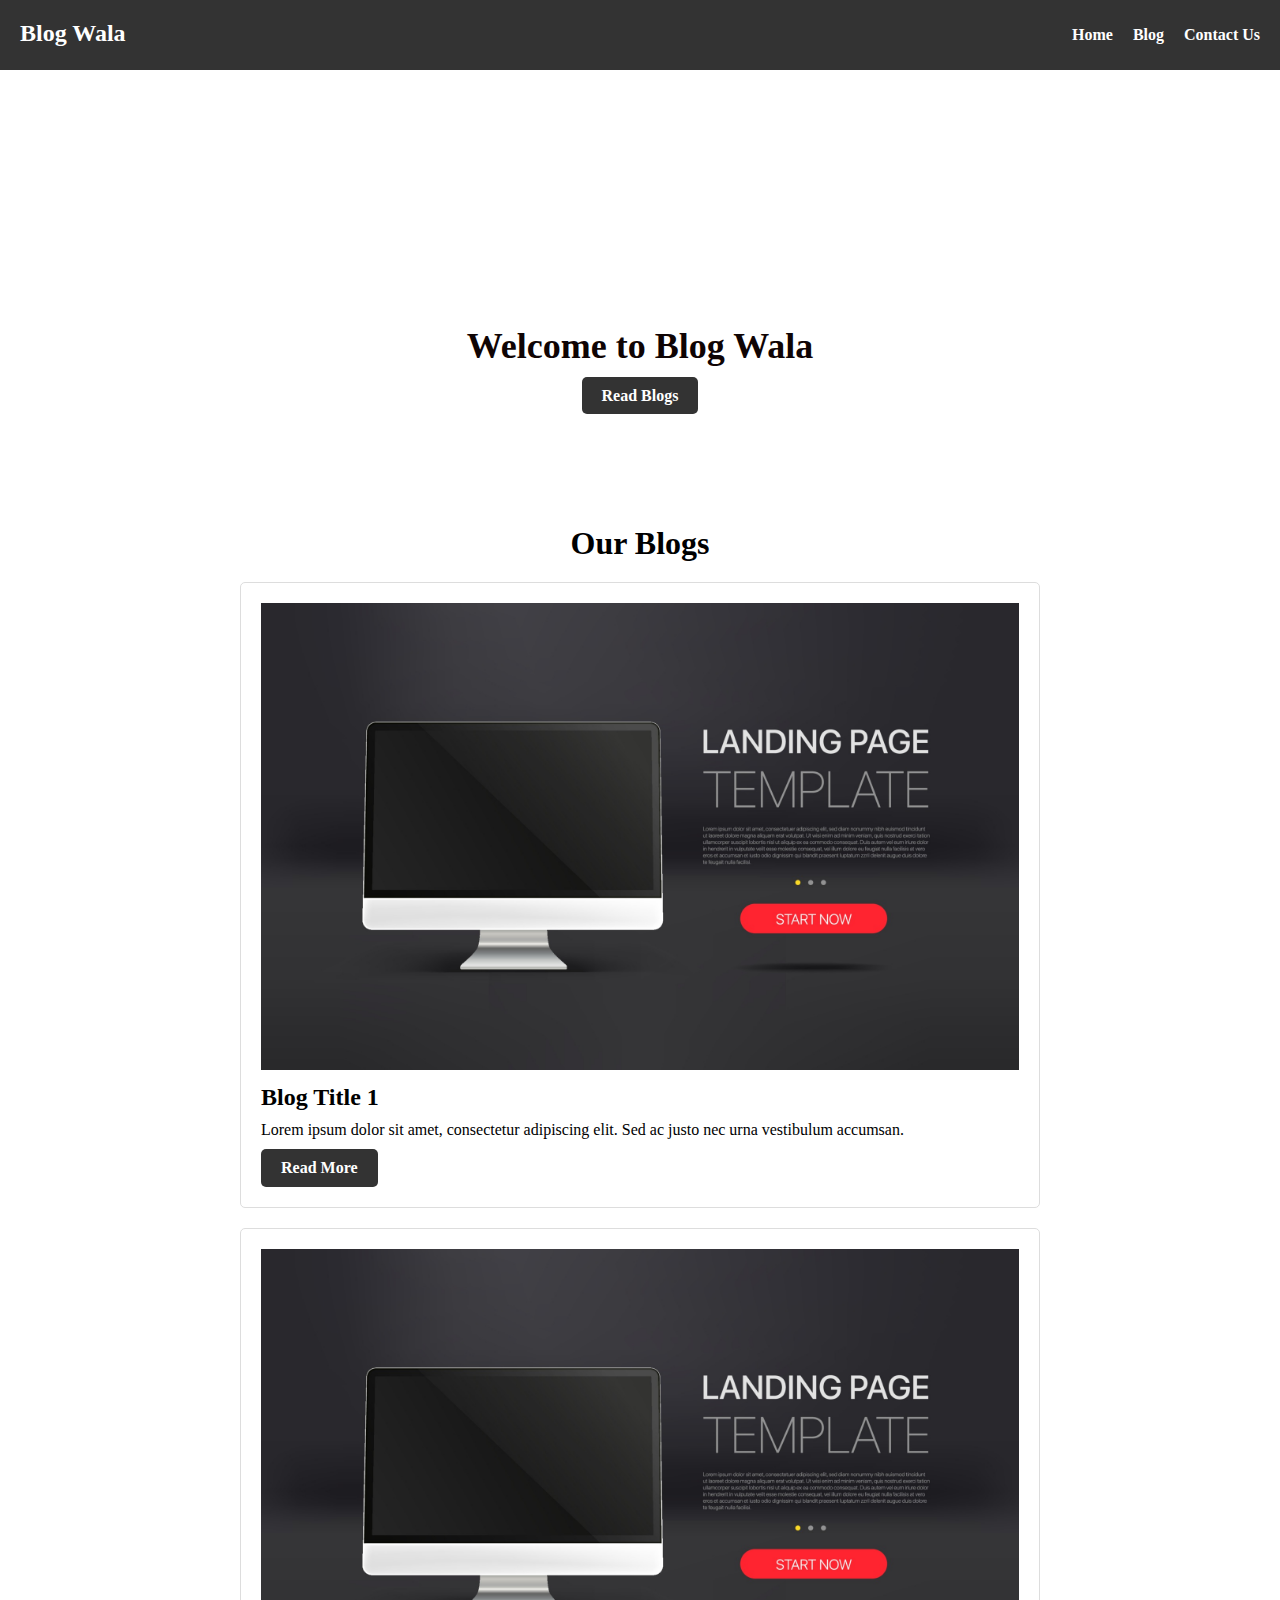
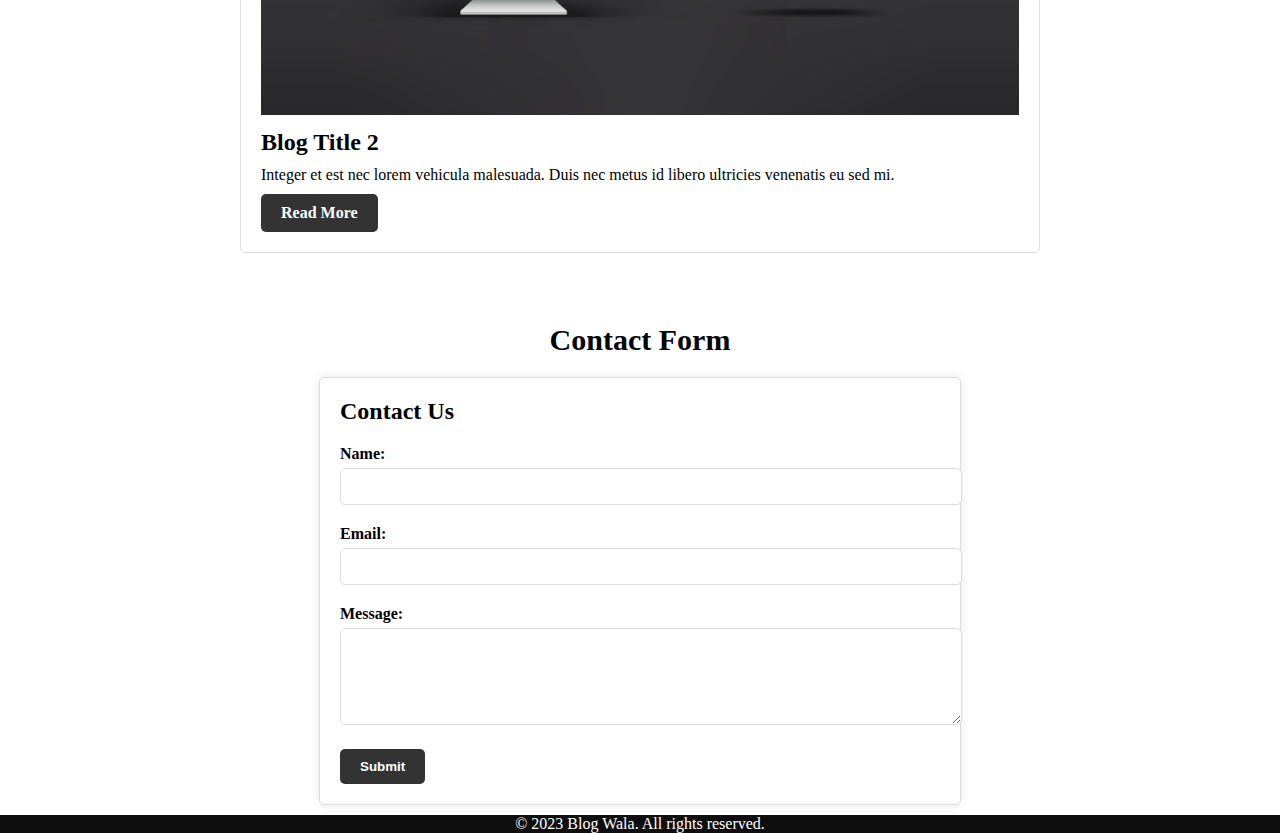
==== index.html @ 7d48f1d8 "Basic Blog Website" ====
<!DOCTYPE html>
<html lang="en">
<head>
    <meta charset="UTF-8">
    <meta name="viewport" content="width=device-width, initial-scale=1.0">
    <link rel="stylesheet" href="style.css">
    <title>Blog Wala</title>
</head>
<body>
    <nav>
        <div class="logo">
            <h2><a href="#" class=home-link>Blog Wala</a></h2>      
        </div>
        <ul>
            <li><a href="index.html">Home</a></li>
            <li><a href="blog.html">Blog</a></li>
            <li><a href="#contact-form">Contact Us</a></li>
        </ul>
    </nav>
    <div class="homepage-content">
        <h1>Welcome to Blog Wala</h1>
        <p class="read-more"><a href="blog.html">Read Blogs</a></p>
    </div>
    <div class="blog-content">
        <h1>Our Blogs</h1>
        <div class="blog-card">
            <img src="image.jpg" alt="Blog 1 Image" >
            <h2>Blog Title 1</h2>
            <p>Lorem ipsum dolor sit amet, consectetur adipiscing elit. Sed ac justo nec urna vestibulum accumsan.</p>
            <a href="#">Read More</a>
        </div>
        <div class="blog-card">
            <img src="image.jpg" alt="Blog 2 Image">
            <h2>Blog Title 2</h2>
            <p>Integer et est nec lorem vehicula malesuada. Duis nec metus id libero ultricies venenatis eu sed mi.</p>
            <a href="#">Read More</a>
        </div>
    </div>
    <h2 class="contact-label-home">Contact Form</h2>
    <div class="contact-form">
        <h1>Contact Us</h1>
        <form>
            <div class="form-group">
                <label for="name">Name:</label>
                <input type="text" id="name" name="name" required>
            </div>
            <div class="form-group">
                <label for="email">Email:</label>
                <input type="email" id="email" name="email" required>
            </div>
            <div class="form-group">
                <label for="message">Message:</label>
                <textarea id="message" name="message" rows="5" required></textarea>
            </div>
            <button type="submit">Submit</button>
        </form>
    </div>

    <footer>
        <p>&copy; 2023 Blog Wala. All rights reserved.</p>
    </footer>
</body>
</html>
---- style.css ----
body, h1, h2, p {
    margin: 0;
    padding: 0;
}
nav {
    background-color: #333;
    color: #fff;
    display: flex;
    justify-content: space-between;
    align-items: center;
    padding: 10px 20px;
}

nav .logo {
    height: 30px;
    text-decoration: none;
    cursor: pointer;
}
.home-link{
    text-decoration: none;
    color: #ffffff;
}
nav ul {
    list-style: none;
    display: flex;
    gap: 20px;
}

nav ul li a {
    text-decoration: none;
    color: #fff;
    font-weight: bold;
}

/* Homepage content styling */
.homepage-content {
    text-align: center;
    padding: 100px;
}

.homepage-content h1 {
    font-size: 36px;
}

.homepage-content a {
    text-decoration: none;
    background-color: #333;
    color: #fff;
    padding: 10px 20px;
    border-radius: 5px;
    font-weight: bold;
    transition: background-color 0.3s ease;
}
.homepage-content{
    margin-top: 10px;
}
.blog-logo{
    font-weight: bold;
    font-size: 24px;
}
.read-more{
    margin-top: 20px;
}
.homepage-content a:hover {
    background-color: #555;
}

.blog-content {
    max-width: 800px;
    margin: 0 auto;
    padding: 20px;
}

.blog-content h1 {
    font-size: 32px;
    text-align: center;
}

.blog-card {
    border: 1px solid #ddd;
    padding: 20px;
    margin: 20px 0;
    border-radius: 5px;
}

.blog-card img {
    max-width: 100%;
}

.blog-card h2 {
    font-size: 24px;
    margin: 10px 0;
}

.blog-card p {
    font-size: 16px;
}

.blog-card a {
    text-decoration: none;
    background-color: #333;
    color: #fff;
    padding: 10px 20px;
    border-radius: 5px;
    font-weight: bold;
    display: inline-block;
    margin-top: 10px;
}

.blog-card a:hover {
    background-color: #555;
}

.homepage-content {
    text-align: center;
    padding: 100px;
    margin-top: 5px;
    background-repeat: no-repeat;
    background-attachment: fixed;
    background-size: cover;
    background-position: center; 
    color: #0f0404; 
    
}
.homepage-content h1 {
    font-size: 36px;
    margin-top: 150px;
}

.homepage-content a {
    text-decoration: none;
    background-color: #333;
    color: #fff;
    padding: 10px 20px;
    border-radius: 5px;
    font-weight: bold;
    transition: background-color 0.3s ease;
}

.homepage-content a:hover {
    background-color: #555;
}
/* Contact form styling */
.contact-form {
    margin-top: 20px;
    max-width: 600px;
    margin: 0 auto;
    padding: 20px;
    background-color: #fff;
    border: 1px solid #ddd;
    border-radius: 5px;
    box-shadow: 0 0 10px rgba(0, 0, 0, 0.1);
}
.contact-label{
    margin-top: 30px;
    text-align: center;
    font-size: 30px;
    margin-bottom: 20px;
}
.contact-label-home{
    margin-top: 30px;
    text-align: center;
    font-size: 30px;
    margin-bottom: 20px;
}
.contact-form h1 {
    font-size: 24px;
    margin-bottom: 20px;
}

.form-group {
    margin-bottom: 20px;
}

label {
    display: block;
    font-weight: bold;
    margin-bottom: 5px;
}

input[type="text"],
input[type="email"],
textarea {
    width: 100%;
    padding: 10px;
    border: 1px solid #ddd;
    border-radius: 5px;
}

textarea {
    resize: vertical; /* Allow vertical resizing of the textarea */
}

button[type="submit"] {
    background-color: #333;
    color: #fff;
    padding: 10px 20px;
    border: none;
    border-radius: 5px;
    cursor: pointer;
    font-weight: bold;
}

button[type="submit"]:hover {
    background-color: #555;
}
footer{
    background-color: rgb(15, 14, 14);
    color: white;
    text-align: center;
    margin-top: 10px;
}
.contact-footer{
    margin-top: 265px;
}
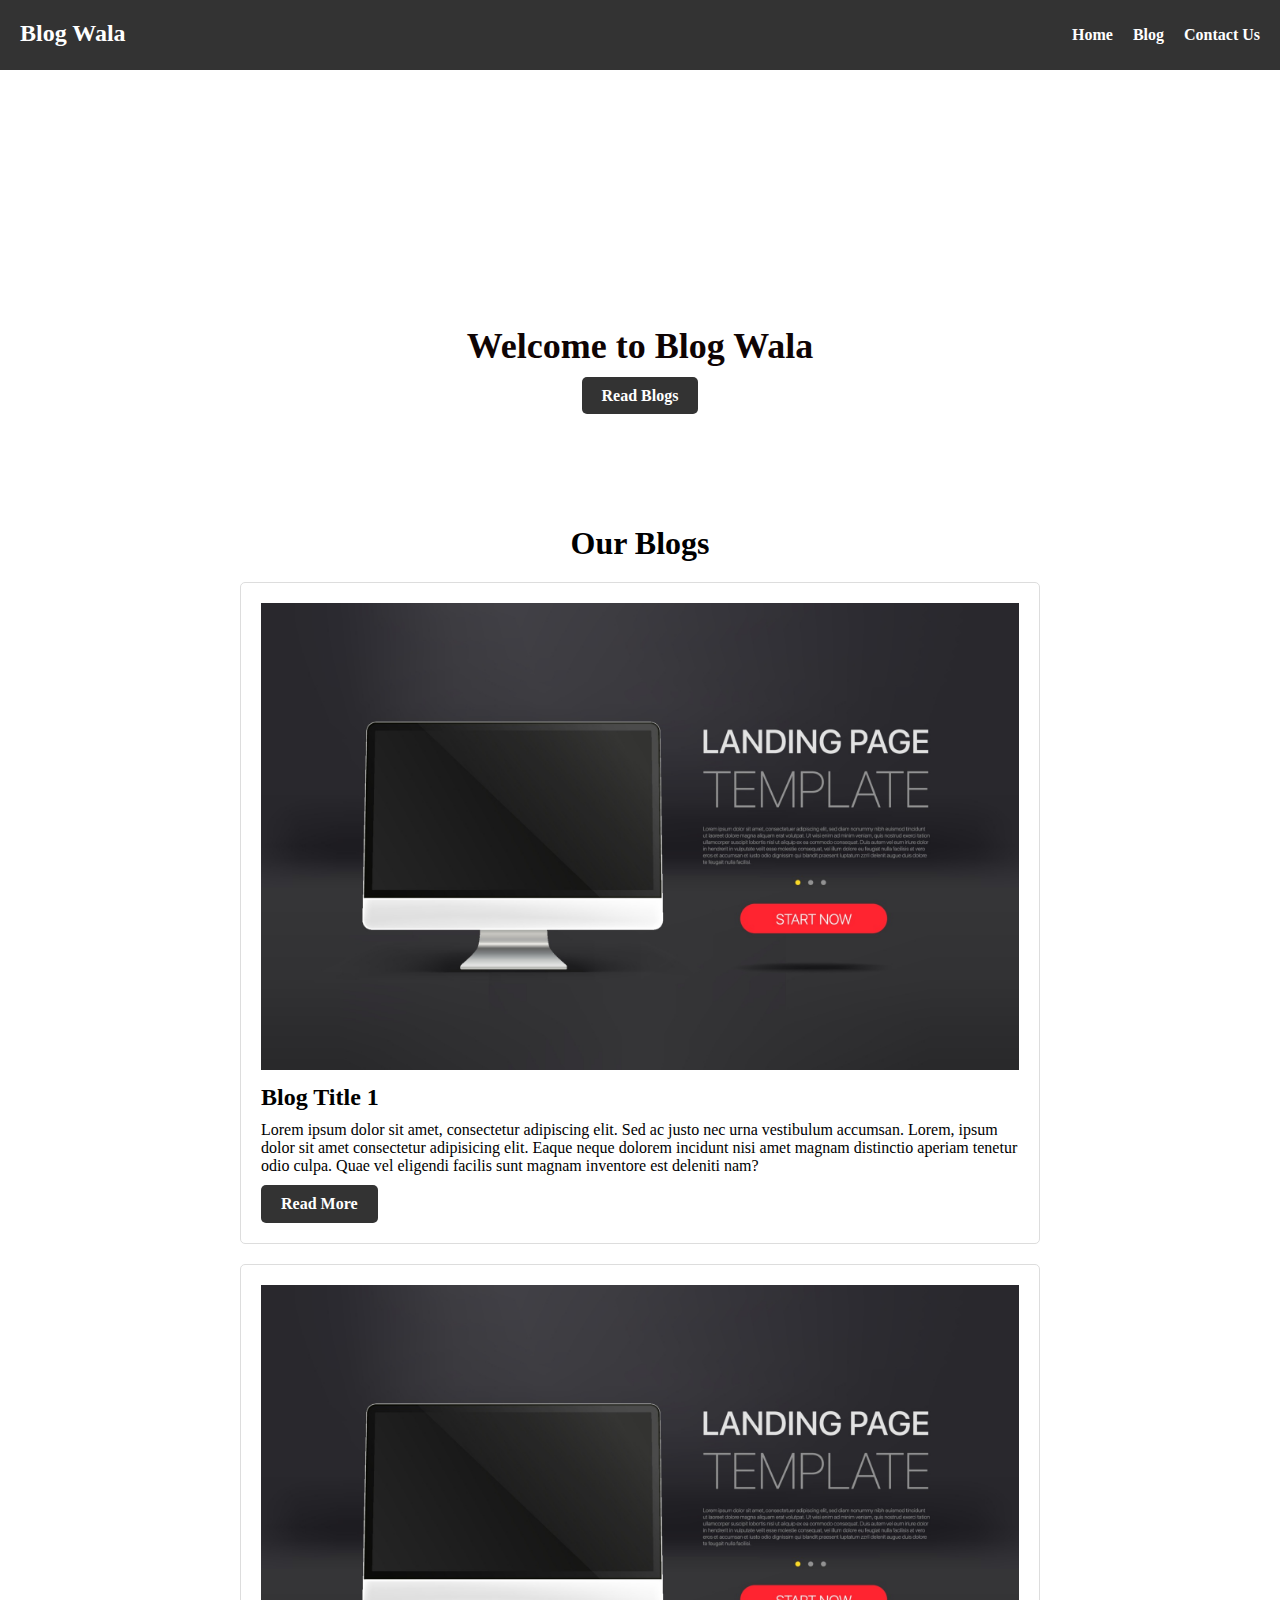
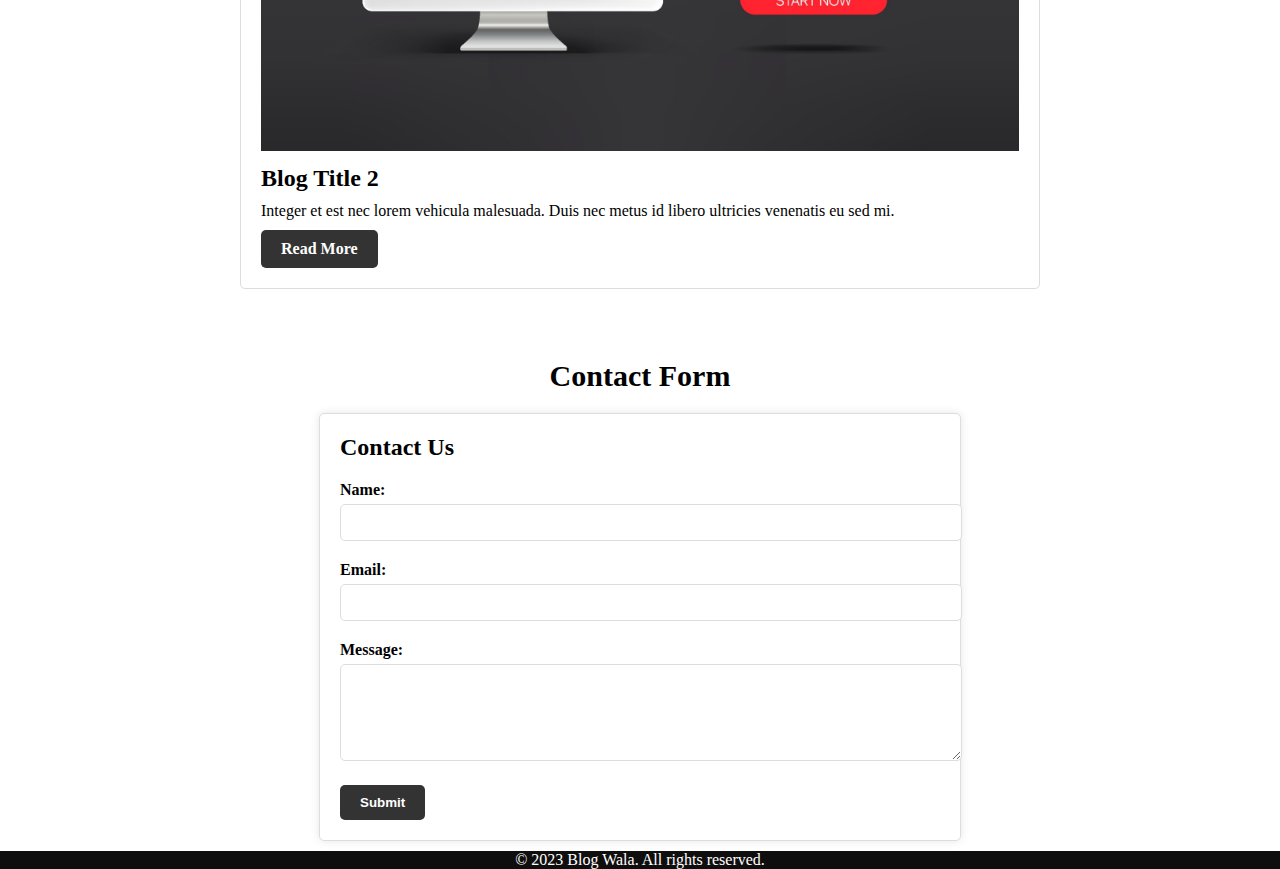
==== commit 01cf58c1: "Added JS File" ====
--- a/index.html
+++ b/index.html
@@ -26,7 +26,9 @@
         <div class="blog-card">
             <img src="image.jpg" alt="Blog 1 Image" >
             <h2>Blog Title 1</h2>
-            <p>Lorem ipsum dolor sit amet, consectetur adipiscing elit. Sed ac justo nec urna vestibulum accumsan.</p>
+            <p>Lorem ipsum dolor sit amet, consectetur adipiscing elit. Sed ac justo nec urna vestibulum accumsan. Lorem, ipsum dolor sit amet consectetur adipisicing elit. 
+                Eaque neque dolorem incidunt nisi amet magnam distinctio aperiam tenetur odio culpa. Quae vel eligendi facilis sunt magnam inventore est 
+                deleniti nam?</p>
             <a href="#">Read More</a>
         </div>
         <div class="blog-card">
@@ -59,5 +61,6 @@
     <footer>
         <p>&copy; 2023 Blog Wala. All rights reserved.</p>
     </footer>
+    <script src="script.js"></script>
 </body>
 </html>
